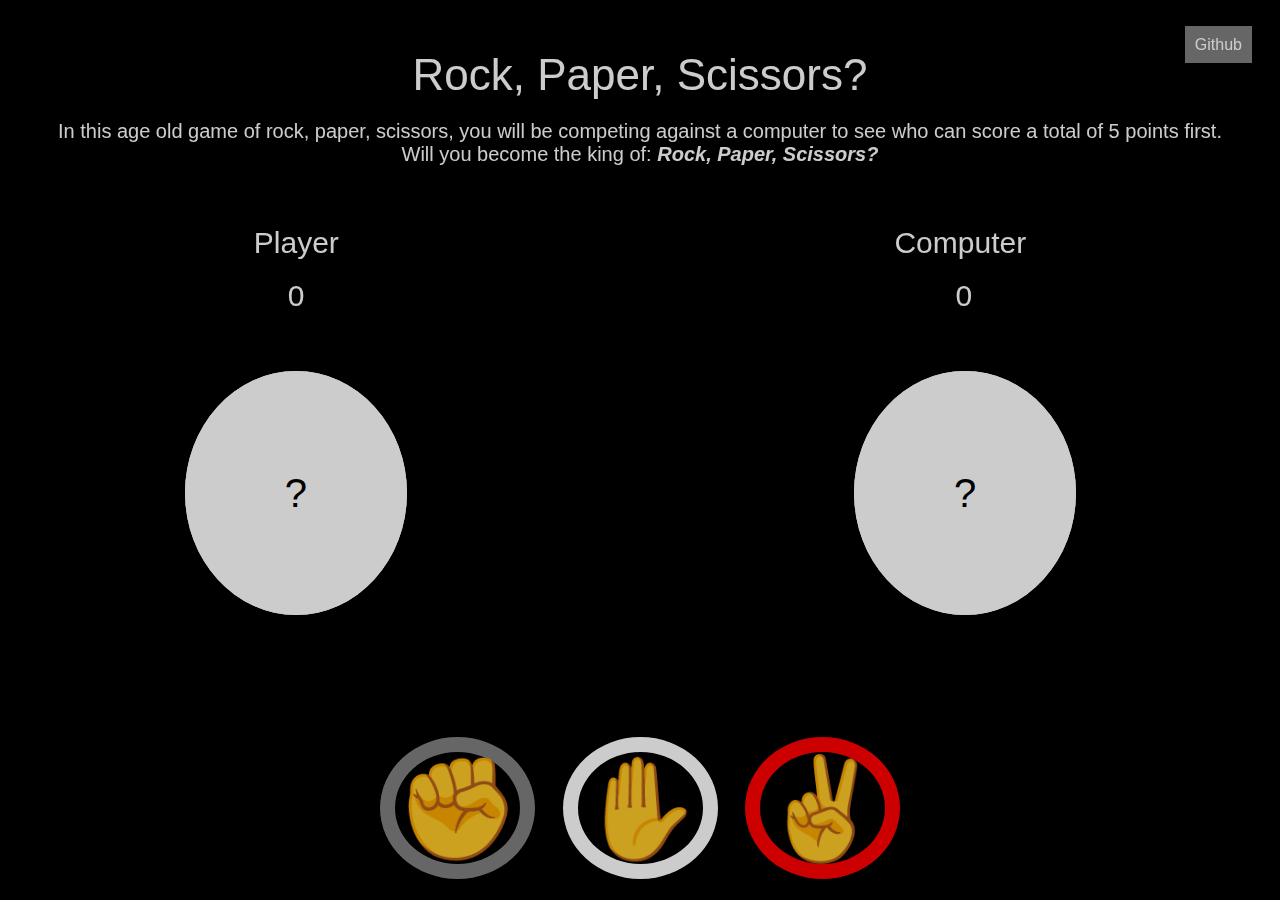
==== P2-Rock-Paper-Scissors/index.html @ 5f1535cf "add  html + css file" ====
<!DOCTYPE html>
<html lang="en">
<head>
    <meta charset="UTF-8">
    <meta name="viewport" content="width=device-width, initial-scale=1.0">
    <title>Rock, Paper, or Scissors?</title>
    <link rel="stylesheet" href="styles/styles.css">
</head>
<body>
    <p id='header'>
        <a id='header-github' href='https://github.com/coolio-coder'>Github</a>
      </p>
      
      <div class='Title'>
        <a>Rock, Paper, Scissors?</a>
      </div>
      
      <div class='Instruction'>
        <a>In this age old game of rock, paper, scissors, you will be competing against a computer to see who can score a total of 5 points first. 
          <br>Will you become the king of: <em><strong>Rock, Paper, Scissors?</strong></em></a>
      </div>
      
      
      <div class='namePlate'>
        <a id='playerName'>Player</a>
        <a id='computerName'>Computer</a>
      </div>
      <div class='score'>
        <a id='playerScore'>0</a>
        <a id='computerScore'>0</a>
      </div>
      <div class='picFrame'>
          <a id='playerPick'>?</a>
          <a id='computerPick'>?</a>
      </div>
      
      <div class='choices'>
        <a id='rock'>✊</a>
        <a id='paper'>✋</a>
        <a id='scissors'>✌️</a>
      </div>
</body>
</html>
---- P2-Rock-Paper-Scissors/styles/styles.css ----
body {
    background: black;
    opacity: 80%;
  }
  
   #header {
      font-family: Arial; 
      color: gray;
      top: 20px;
      text-align: right;
      position: relative;
  }
    #header-github {
    background-color: gray;
    color: white;
    padding: 10px;
    text-decoration: none;
    font-size: 20;
    margin: 5px 20px 15px;
    position: relative;
    }
  
  .Title {
      font-family: Arial; 
      color: White;
      top: 5x;
      text-align: center;
      position: relative;
      font-size: 44px;
  }
  
  .Instruction {
      font-family: Arial; 
      color: White;
      top: 5x;
      text-align: center;
      position: relative;
      font-size: 20px;
      margin-top: 20px;
  }
  
  .namePlate {
      font-family: Arial; 
      color: White;
      top: 40px;
      text-align: center;
      position: relative;
      font-size: 20px;
      margin-top: 20px;
  }
  #playerName {
    position: relative;
    right: 275px;
    font-size: 30px;
  }
  #computerName {
    position: relative;
    left: 275px;
    font-size: 30px;
  }
  
  .score {
      font-family: Arial; 
      color: White;
      top: 30px;
      text-align: center;
      position: relative;
      font-size: 40px;
      margin-top: 20px;
  }
  #playerScore {
    position: relative;
    right: 330px;
    font-size: 30px;
  }
  #computerScore {
    position: relative;
    left: 310px;
    font-size: 30px;
  }
  
  .picFrame {
      font-family: Arial; 
      color: White;
      text-align: center;
      position: relative;
      top: 130px;
      font-size: 100px;
  }
  #playerPick {
    background-color: white;
    border: 100px solid white;
    border-radius: 50%;
    height: 100%;
    width: 100%;
    opacity: 110%;
    right: 219px;
    position: relative;
    font-size: 40px;
    color: black;
  }
  #computerPick {
    background-color: white;
    color: black;
    font-size: 40px;
    border: 100px solid white;
    border-radius: 50%;
    height: 100%;
    width: 100%;
    opacity: 110%;
    left: 200px;
    position: relative;
  }
  
  
  .choices {
      font-family: Arial; 
      color: gray;
      top: 350px;
      text-align: center;
      position: relative;
      font-size: 100px;
  }
  #rock {
    border: 15px solid gray;
    border-radius: 50%;
  }
  #paper {
    border: 15px solid white;
    border-radius: 50%;
  }
  #scissors {
    border: 15px solid red;
    border-radius: 50%;
  }
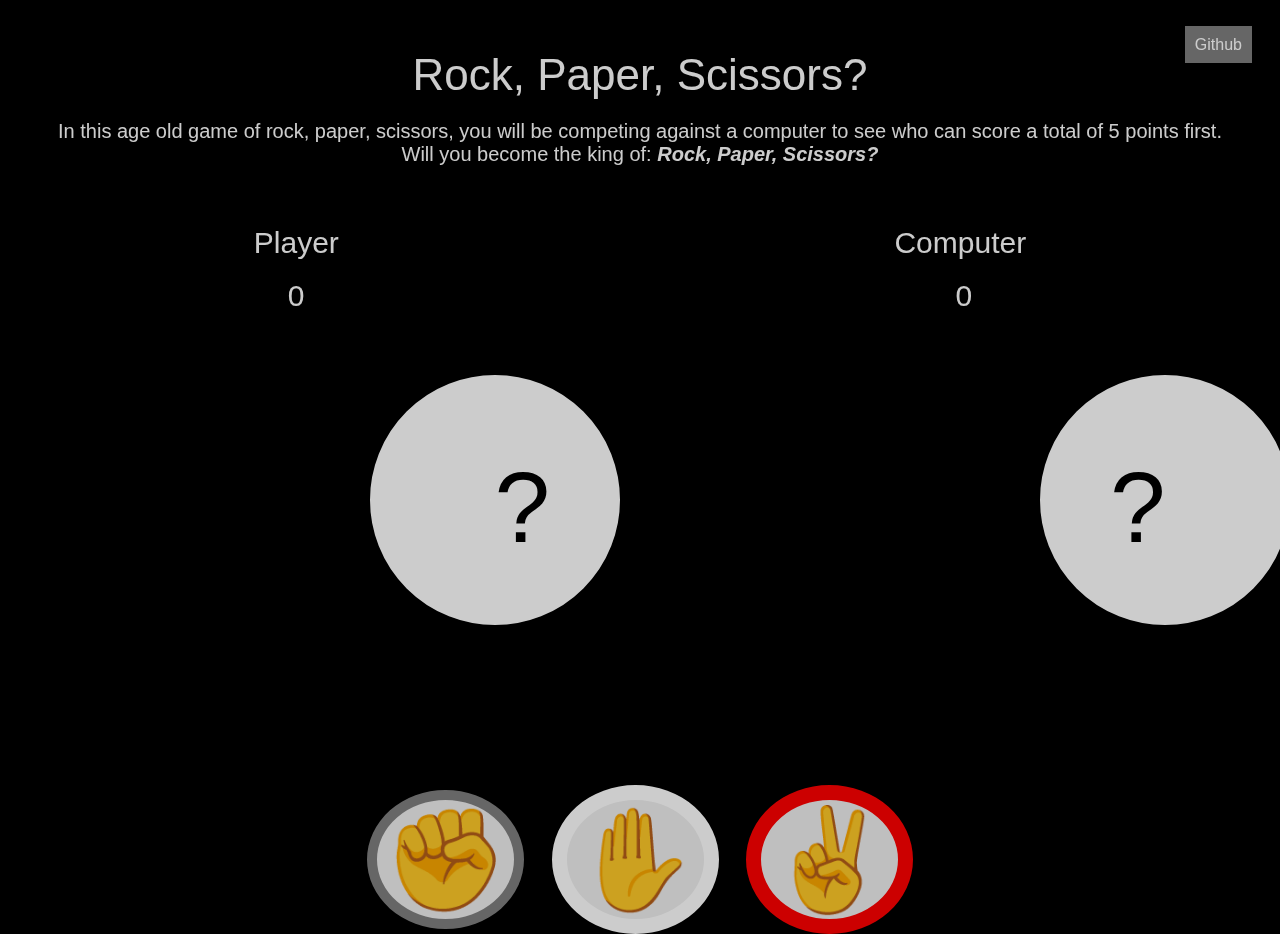
==== commit 5a0683bb: "added the basic js game seqence and adjusted the formatting on the html/css" ====
--- a/P2-Rock-Paper-Scissors/index.html
+++ b/P2-Rock-Paper-Scissors/index.html
@@ -5,6 +5,7 @@
     <meta name="viewport" content="width=device-width, initial-scale=1.0">
     <title>Rock, Paper, or Scissors?</title>
     <link rel="stylesheet" href="styles/styles.css">
+    
 </head>
 <body>
     <p id='header'>
@@ -30,14 +31,17 @@
         <a id='computerScore'>0</a>
       </div>
       <div class='picFrame'>
-          <a id='playerPick'>?</a>
-          <a id='computerPick'>?</a>
+        <a id='playerFrame'></a>
+        <a id='computerFrame'></a>
+        <a id='playerPick'>?</a>
+        <a id='computerPick'>?</a>
       </div>
       
       <div class='choices'>
-        <a id='rock'>✊</a>
-        <a id='paper'>✋</a>
-        <a id='scissors'>✌️</a>
+        <button id='rock'>✊</button>
+        <button id='paper'>✋</button>
+        <button id='scissors'>✌️</button>
       </div>
+      <script type="text/javascript" src="script.js" charset="utf-8"></script>
 </body>
 </html>--- a/P2-Rock-Paper-Scissors/styles/styles.css
+++ b/P2-Rock-Paper-Scissors/styles/styles.css
@@ -82,55 +82,70 @@
   .picFrame {
       font-family: Arial; 
       color: White;
-      text-align: center;
-      position: relative;
-      top: 130px;
+      position: absolute;
+      top: 450px;
+      left: 1040px;
       font-size: 100px;
   }
+  #playerFrame {
+    background-color: white;
+    border: 125px solid white;
+    border-radius: 50%;
+    opacity: 110%;
+    right: 420px;
+    position: absolute;
+    color: black;
+    bottom: -175px;
+  }
+  #computerFrame {
+    background-color: white;
+    border: 125px solid white;
+    border-radius: 50%;
+    opacity: 110%;
+    left: 0px;
+    position: absolute;
+    bottom: -175px;
+  }
   #playerPick {
-    background-color: white;
-    border: 100px solid white;
-    border-radius: 50%;
-    height: 100%;
-    width: 100%;
-    opacity: 110%;
-    right: 219px;
-    position: relative;
-    font-size: 40px;
+    position: absolute;
     color: black;
+    right: 490px;
   }
   #computerPick {
-    background-color: white;
+    position: absolute;
     color: black;
-    font-size: 40px;
-    border: 100px solid white;
-    border-radius: 50%;
-    height: 100%;
-    width: 100%;
-    opacity: 110%;
-    left: 200px;
-    position: relative;
+    left: 70px;
   }
   
   
   .choices {
       font-family: Arial; 
-      color: gray;
-      top: 350px;
+      background-color: black;
+      top: 500px;
       text-align: center;
       position: relative;
       font-size: 100px;
   }
   #rock {
-    border: 15px solid gray;
+    border: 10px solid gray;
     border-radius: 50%;
+    font-size: 100px;
+    cursor: pointer;
   }
   #paper {
     border: 15px solid white;
     border-radius: 50%;
+    font-size: 100px;
+    cursor: pointer;
   }
   #scissors {
     border: 15px solid red;
     border-radius: 50%;
+    font-size: 100px;
+    cursor: pointer;
+  }
+  
+  #rock:hover, #paper:hover, #scissors:hover {
+    font-size: 113px;
   }
   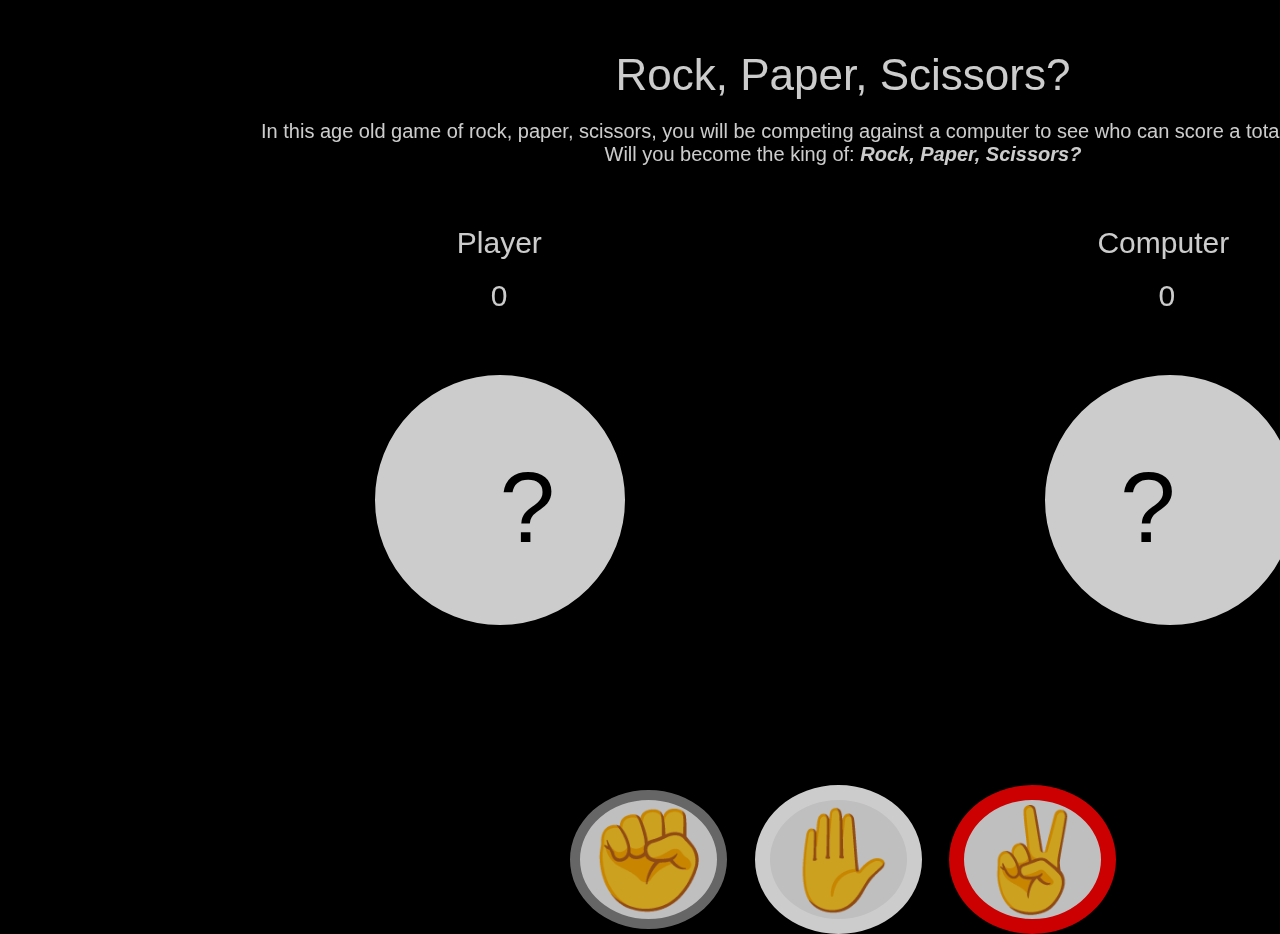
==== commit eecf2350: "added more game logic and a scoreboard" ====
--- a/P2-Rock-Paper-Scissors/index.html
+++ b/P2-Rock-Paper-Scissors/index.html
@@ -8,6 +8,7 @@
     
 </head>
 <body>
+  <div class='container'>
     <p id='header'>
         <a id='header-github' href='https://github.com/coolio-coder'>Github</a>
       </p>
@@ -42,6 +43,14 @@
         <button id='paper'>✋</button>
         <button id='scissors'>✌️</button>
       </div>
+      <h2 class='scoreboard'>
+        ScoreBoard
+      </h2>
+      <ul id='scores'></ul>
+
+      <h1 id='announce'>
+      </h1>
       <script type="text/javascript" src="script.js" charset="utf-8"></script>
+  </div>
 </body>
 </html>--- a/P2-Rock-Paper-Scissors/styles/styles.css
+++ b/P2-Rock-Paper-Scissors/styles/styles.css
@@ -1,151 +1,190 @@
 body {
-    background: black;
-    opacity: 80%;
+  background: black;
+  opacity: 80%;
+  min-height: 13px;
+  max-height: auto;
+}
+
+.container {
+  width: 1670px;
+}
+
+ #header {
+    font-family: Arial; 
+    color: rgb(240, 126, 126);
+    top: 20px;
+    text-align: right;
+    position: relative;
+    min-height: 13px;
+    max-height: auto;
+}
+  #header-github {
+  background-color: gray;
+  color: white;
+  padding: 10px;
+  text-decoration: none;
+  font-size: 20;
+  margin: 5px 20px 15px;
+  position: relative;
+  left: 100px;
   }
-  
-   #header {
-      font-family: Arial; 
-      color: gray;
-      top: 20px;
-      text-align: right;
-      position: relative;
-  }
-    #header-github {
-    background-color: gray;
-    color: white;
-    padding: 10px;
-    text-decoration: none;
-    font-size: 20;
-    margin: 5px 20px 15px;
+
+.Title {
+    font-family: Arial; 
+    color: White;
+    top: 5x;
+    text-align: center;
     position: relative;
-    }
-  
-  .Title {
-      font-family: Arial; 
-      color: White;
-      top: 5x;
-      text-align: center;
-      position: relative;
-      font-size: 44px;
-  }
-  
-  .Instruction {
-      font-family: Arial; 
-      color: White;
-      top: 5x;
-      text-align: center;
-      position: relative;
-      font-size: 20px;
-      margin-top: 20px;
-  }
-  
-  .namePlate {
-      font-family: Arial; 
-      color: White;
-      top: 40px;
-      text-align: center;
-      position: relative;
-      font-size: 20px;
-      margin-top: 20px;
-  }
-  #playerName {
+    font-size: 44px;
+}
+
+.Instruction {
+    font-family: Arial; 
+    color: White;
+    top: 5x;
+    text-align: center;
     position: relative;
-    right: 275px;
-    font-size: 30px;
-  }
-  #computerName {
+    font-size: 20px;
+    margin-top: 20px;
+}
+
+.namePlate {
+    font-family: Arial; 
+    color: White;
+    top: 40px;
+    text-align: center;
     position: relative;
-    left: 275px;
-    font-size: 30px;
-  }
-  
-  .score {
-      font-family: Arial; 
-      color: White;
-      top: 30px;
-      text-align: center;
-      position: relative;
-      font-size: 40px;
-      margin-top: 20px;
-  }
-  #playerScore {
+    font-size: 20px;
+    margin-top: 20px;
+}
+#playerName {
+  position: relative;
+  right: 275px;
+  font-size: 30px;
+}
+#computerName {
+  position: relative;
+  left: 275px;
+  font-size: 30px;
+}
+
+.score {
+    font-family: Arial; 
+    color: White;
+    top: 30px;
+    text-align: center;
     position: relative;
-    right: 330px;
-    font-size: 30px;
-  }
-  #computerScore {
+    font-size: 40px;
+    margin-top: 20px;
+}
+#playerScore {
+  position: relative;
+  right: 330px;
+  font-size: 30px;
+}
+#computerScore {
+  position: relative;
+  left: 310px;
+  font-size: 30px;
+}
+
+.picFrame {
+    font-family: Arial; 
+    color: White;
+    position: absolute;
+    top: 450px;
+    left: 1040px;
+    font-size: 100px;
+}
+#playerFrame {
+  background-color: white;
+  border: 125px solid white;
+  border-radius: 50%;
+  opacity: 110%;
+  right: 415px;
+  position: absolute;
+  color: black;
+  bottom: -175px;
+}
+#computerFrame {
+  background-color: white;
+  border: 125px solid white;
+  border-radius: 50%;
+  opacity: 110%;
+  left: 5px;
+  position: absolute;
+  bottom: -175px;
+}
+#playerPick {
+  position: absolute;
+  color: black;
+  right: 485px;
+}
+#computerPick {
+  position: absolute;
+  color: black;
+  left: 80px;
+}
+
+.choices {
+    font-family: Arial; 
+    top: 500px;
+    text-align: center;
     position: relative;
-    left: 310px;
-    font-size: 30px;
-  }
-  
-  .picFrame {
-      font-family: Arial; 
-      color: White;
-      position: absolute;
-      top: 450px;
-      left: 1040px;
-      font-size: 100px;
-  }
-  #playerFrame {
-    background-color: white;
-    border: 125px solid white;
-    border-radius: 50%;
-    opacity: 110%;
-    right: 420px;
-    position: absolute;
-    color: black;
-    bottom: -175px;
-  }
-  #computerFrame {
-    background-color: white;
-    border: 125px solid white;
-    border-radius: 50%;
-    opacity: 110%;
-    left: 0px;
-    position: absolute;
-    bottom: -175px;
-  }
-  #playerPick {
-    position: absolute;
-    color: black;
-    right: 490px;
-  }
-  #computerPick {
-    position: absolute;
-    color: black;
-    left: 70px;
-  }
-  
-  
-  .choices {
-      font-family: Arial; 
-      background-color: black;
-      top: 500px;
-      text-align: center;
-      position: relative;
-      font-size: 100px;
-  }
-  #rock {
-    border: 10px solid gray;
-    border-radius: 50%;
     font-size: 100px;
-    cursor: pointer;
-  }
-  #paper {
-    border: 15px solid white;
-    border-radius: 50%;
-    font-size: 100px;
-    cursor: pointer;
-  }
-  #scissors {
-    border: 15px solid red;
-    border-radius: 50%;
-    font-size: 100px;
-    cursor: pointer;
-  }
-  
-  #rock:hover, #paper:hover, #scissors:hover {
-    font-size: 113px;
-  }
-  +}
+#rock {
+  border: 10px solid gray;
+  border-radius: 50%;
+  font-size: 100px;
+  cursor: pointer;
+}
+#paper {
+  border: 15px solid white;
+  border-radius: 50%;
+  font-size: 100px;
+  cursor: pointer;
+}
+#scissors {
+  border: 15px solid red;
+  border-radius: 50%;
+  font-size: 100px;
+  cursor: pointer;
+}
+
+#rock:hover, #paper:hover, #scissors:hover {
+  font-size: 113px;
+}
+
+h2 {
+  color: white;
+  font-family: Arial; 
+  font-weight: 30;
+  bottom: 220px;
+  text-align: right;
+  position: relative;
+  right: 70px;
+  text-decoration: underline;
+}
+#scores {
+  color: white;
+  font-family: Arial; 
+  font-weight: 30;
+  bottom: 220px;
+  text-align: right;
+  position: relative;
+  right: 30px;
+  font-size: medium;
+  list-style-type: none;
+}
+
+#announce {
+  color: white;
+  font-family: Arial; 
+  font-weight: 30;
+  bottom: 380px;
+  text-align: center;
+  position: relative;
+  right: 10px;
+  font-size: 60px;
+}